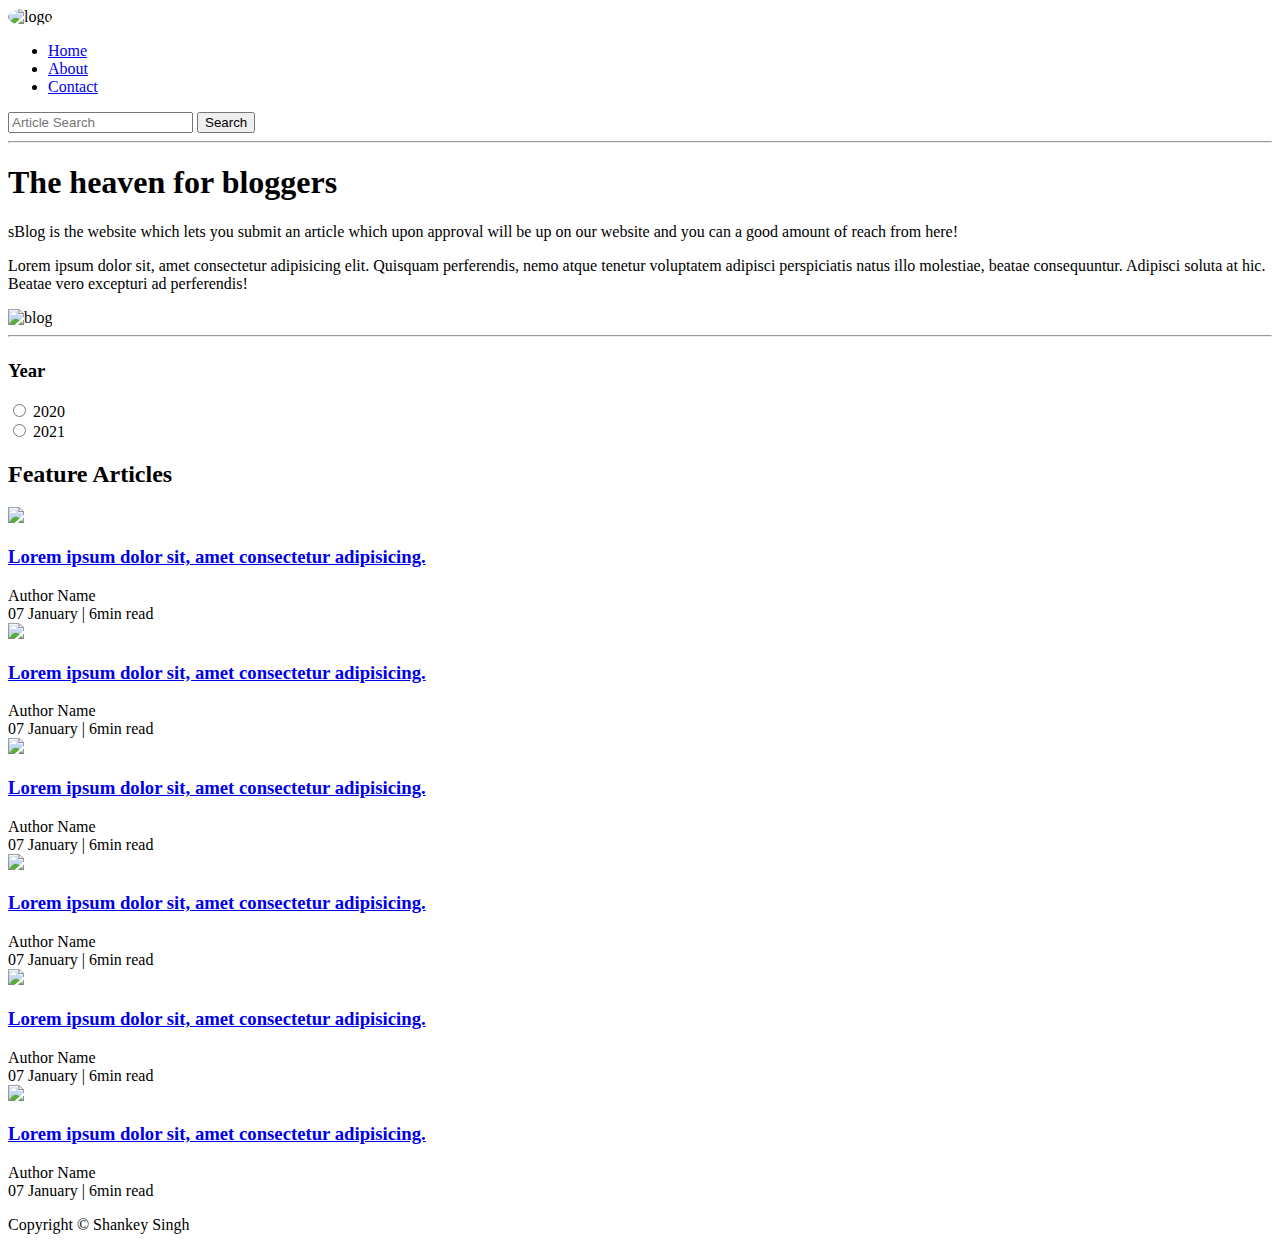
==== index.html @ 7a2e2099 "Add files via upload" ====
<!DOCTYPE html>
<html lang="en">

<head>
    <meta charset="UTF-8">
    <meta name="viewport" content="width=device-width, initial-scale=1.0">
    <link rel="stylesheet" href="css/style.css">
    <link rel="stylesheet" href="css/util.css">
    <link rel="stylesheet" href="css/mobile.css">
    <title>Blog App</title>
</head>

<body>
    <div class="navigation max-width-1 m-auto">
        <div class="nav-left">
            <span><img src="img/logo.png" width="94px" height="80px" alt="logo" style="border-radius: 50%;"></span>
            <!-- <span>sBlog</span> -->
            <ul>
                <li><a href="/Blog Application/index.html">Home</a></li>
                <li><a href="#">About</a></li>
                <li><a href="/Blog Application/conatct.html">Contact</a></li>
            </ul>
        </div>
        <div class="nav-right">
            <form action="./search.html" method="get">
                <input class="form-input" type="text" name="query" placeholder="Article Search">
                <button class="btn">Search</button>
            </form>
        </div>
    </div>
    <div class="max-width-1 m-auto">
        <hr>
    </div>
    <div class="content max-width-1 m-auto my-2">
        <div class="content-left">
            <h1>The heaven for bloggers</h1>
            <p>sBlog is the website which lets you submit an article which upon approval will be up on our website and
                you can a good amount of reach from here!</p>
            <p>Lorem ipsum dolor sit, amet consectetur adipisicing elit. Quisquam perferendis, nemo atque tenetur
                voluptatem adipisci perspiciatis natus illo molestiae, beatae consequuntur. Adipisci soluta at hic.
                Beatae vero excepturi ad perferendis!</p>
        </div>
        <div class="content-right">
            <img src="img/home.jpg" alt="blog">
        </div>
    </div>
    <div class="max-width-1 m-auto">
        <hr style="margin-bottom: 23px;">
    </div>
    <div class="home-articles max-width-1 m-auto">
        <div class="year-box">
            <h3>Year</h3>
            <div>
                <input type="radio" name="" id=""> 2020
            </div>
            <div>
                <input type="radio" name="" id=""> 2021
            </div>
            
        </div>
        <h2 class="font1 max-width-1 m-auto">Feature Articles</h2>
        <div class="home-article max-width-1 m-auto">
            <div class="home-article-img">
                <img src="img/img1.jpg">
            </div>
            <div class="home-article-content font1">
                <a href="/Blog Application/blogpost.html">
                    <h3>Lorem ipsum dolor sit, amet consectetur adipisicing.</h3>
                </a>
                <div>Author Name</div>
                <span>07 January | 6min read</span>
            </div>
        </div>
        <div class="home-article max-width-1 m-auto">
            <div class="home-article-img">
                <img src="img/img2.jpg">
            </div>
            <div class="home-article-content font1">
                <a href="/Blog Application/blogpost.html">
                    <h3>Lorem ipsum dolor sit, amet consectetur adipisicing.</h3>
                </a>
                <div>Author Name</div>
                <span>07 January | 6min read</span>
            </div>
        </div>
        <div class="home-article max-width-1 m-auto">
            <div class="home-article-img">
                <img src="img/img3.jpg">
            </div>
            <div class="home-article-content font1">
                <a href="/Blog Application/blogpost.html">
                    <h3>Lorem ipsum dolor sit, amet consectetur adipisicing.</h3>
                </a>
                <div>Author Name</div>
                <span>07 January | 6min read</span>
            </div>
        </div>
        <div class="home-article max-width-1 m-auto">
            <div class="home-article-img">
                <img src="img/img4.jpg">
            </div>
            <div class="home-article-content font1">
                <a href="/Blog Application/blogpost.html">
                    <h3>Lorem ipsum dolor sit, amet consectetur adipisicing.</h3>
                </a>
                <div>Author Name</div>
                <span>07 January | 6min read</span>
            </div>
        </div>
        <div class="home-article max-width-1 m-auto">
            <div class="home-article-img">
                <img src="img/img5.jpg">
            </div>
            <div class="home-article-content font1">
                <a href="/Blog Application/blogpost.html">
                    <h3>Lorem ipsum dolor sit, amet consectetur adipisicing.</h3>
                </a>
                <div>Author Name</div>
                <span>07 January | 6min read</span>
            </div>
        </div>
        <div class="home-article max-width-1 m-auto">
            <div class="home-article-img">
                <img src="img/img6.jpg">
            </div>
            <div class="home-article-content font1">
                <a href="/Blog Application/blogpost.html">
                    <h3>Lorem ipsum dolor sit, amet consectetur adipisicing.</h3>
                </a>
                <div>Author Name</div>
                <span>07 January | 6min read</span>
            </div>
        </div>
    </div>
    <div class="footer">
        <p>Copyright &copy; Shankey Singh</p>
    </div>

</body>

</html>
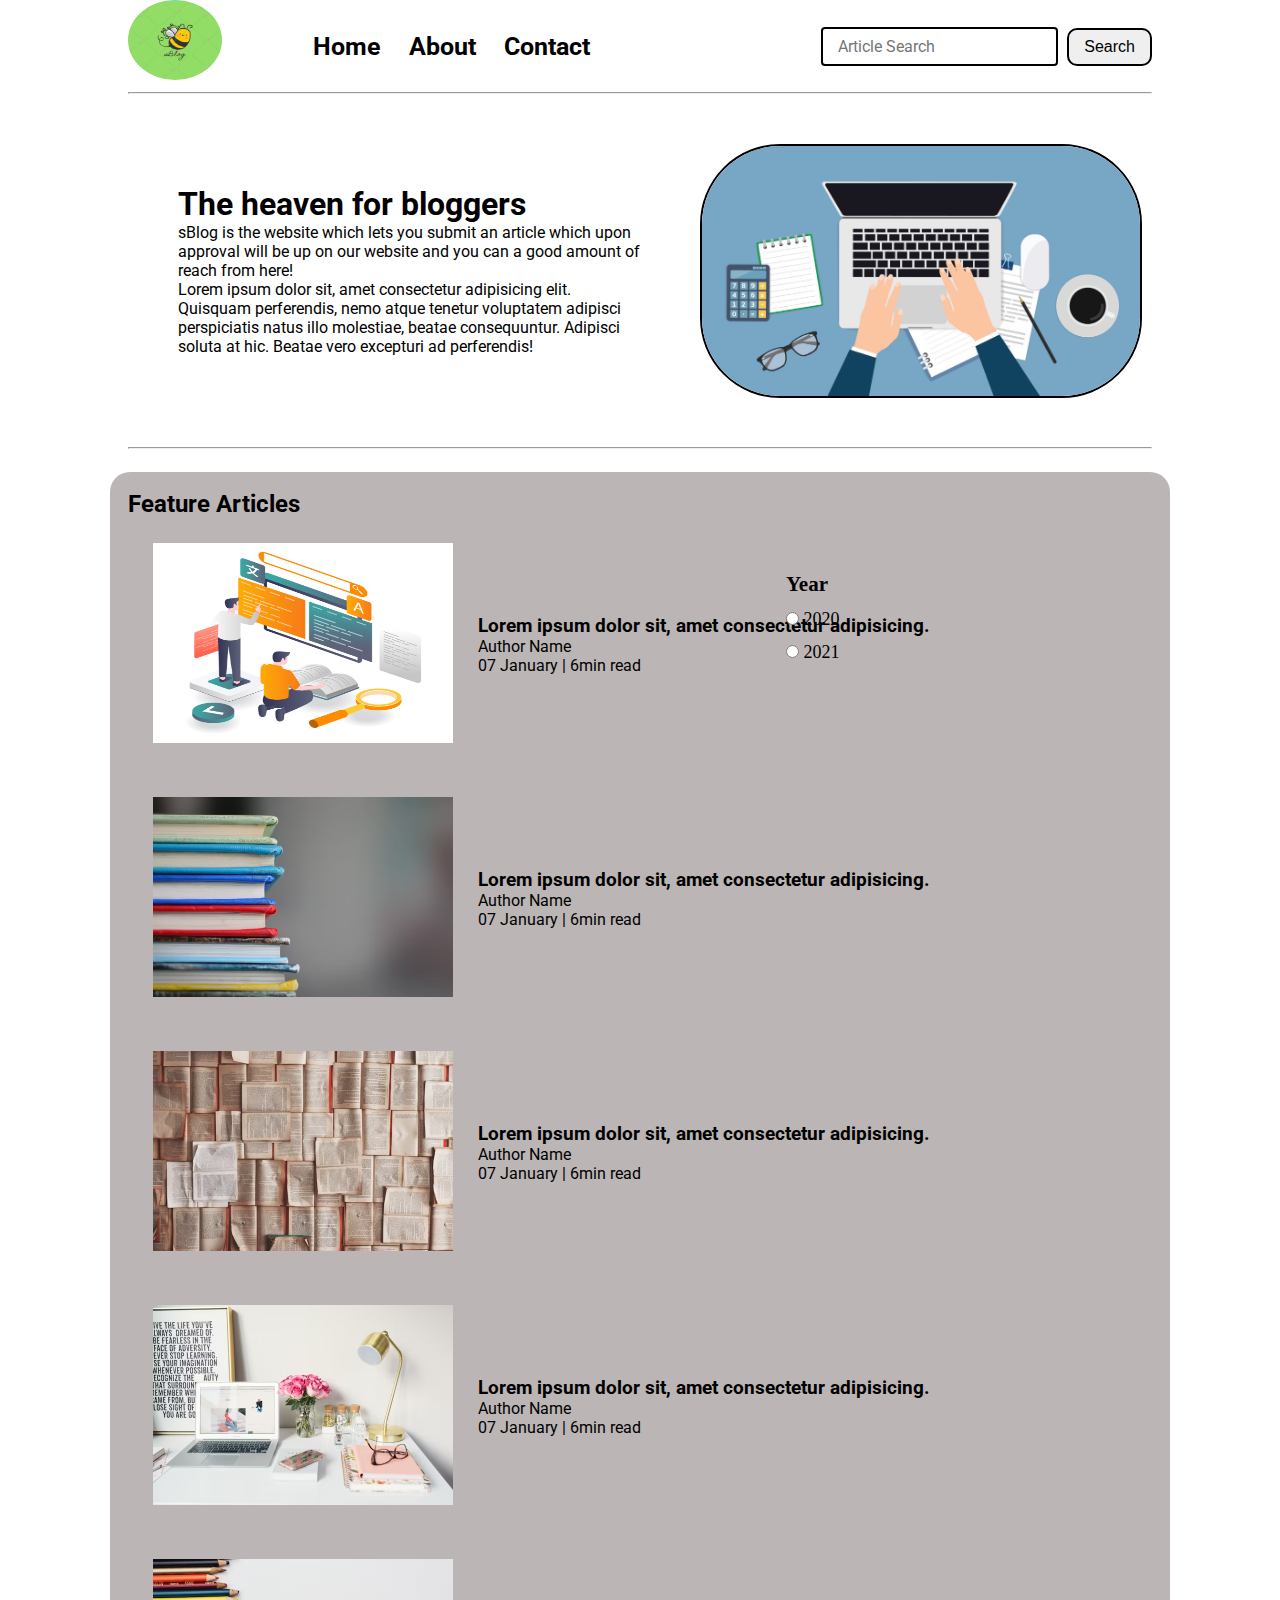
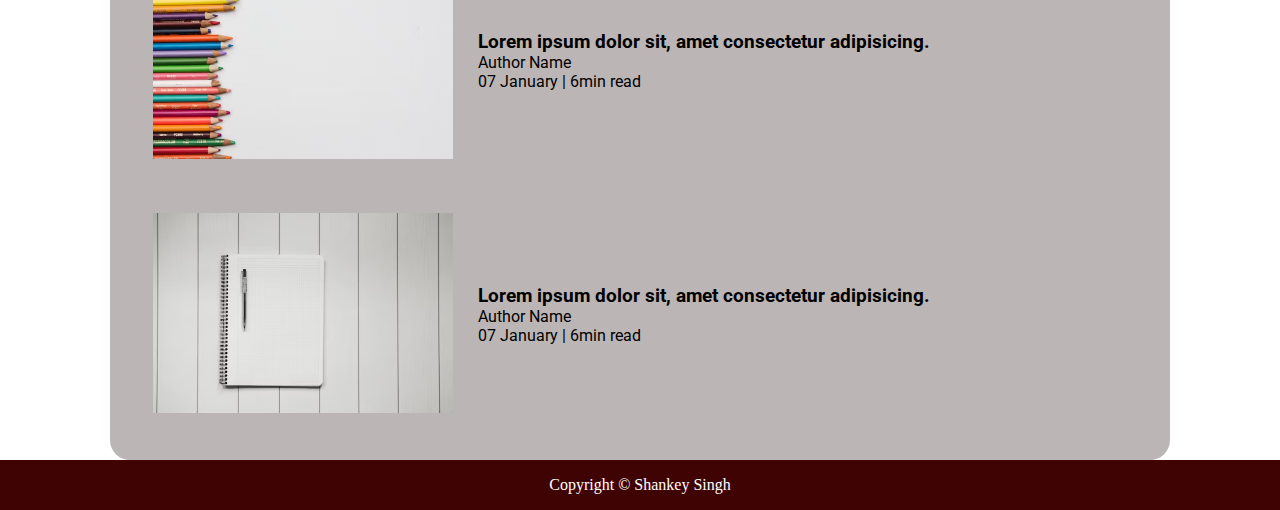
==== commit 1c9db9cd: "Update index.html" ====
--- a/index.html
+++ b/index.html
@@ -4,21 +4,21 @@
 <head>
     <meta charset="UTF-8">
     <meta name="viewport" content="width=device-width, initial-scale=1.0">
-    <link rel="stylesheet" href="css/style.css">
-    <link rel="stylesheet" href="css/util.css">
-    <link rel="stylesheet" href="css/mobile.css">
+    <link rel="stylesheet" href="style.css">
+    <link rel="stylesheet" href="util.css">
+    <link rel="stylesheet" href="mobile.css">
     <title>Blog App</title>
 </head>
 
 <body>
     <div class="navigation max-width-1 m-auto">
         <div class="nav-left">
-            <span><img src="img/logo.png" width="94px" height="80px" alt="logo" style="border-radius: 50%;"></span>
+            <span><img src="logo.png" width="94px" height="80px" alt="logo" style="border-radius: 50%;"></span>
             <!-- <span>sBlog</span> -->
             <ul>
-                <li><a href="/Blog Application/index.html">Home</a></li>
+                <li><a href="/index.html">Home</a></li>
                 <li><a href="#">About</a></li>
-                <li><a href="/Blog Application/conatct.html">Contact</a></li>
+                <li><a href="/conatct.html">Contact</a></li>
             </ul>
         </div>
         <div class="nav-right">
@@ -41,7 +41,7 @@
                 Beatae vero excepturi ad perferendis!</p>
         </div>
         <div class="content-right">
-            <img src="img/home.jpg" alt="blog">
+            <img src="home.jpg" alt="blog">
         </div>
     </div>
     <div class="max-width-1 m-auto">
@@ -61,7 +61,7 @@
         <h2 class="font1 max-width-1 m-auto">Feature Articles</h2>
         <div class="home-article max-width-1 m-auto">
             <div class="home-article-img">
-                <img src="img/img1.jpg">
+                <img src="img1.jpg">
             </div>
             <div class="home-article-content font1">
                 <a href="/Blog Application/blogpost.html">
@@ -73,7 +73,7 @@
         </div>
         <div class="home-article max-width-1 m-auto">
             <div class="home-article-img">
-                <img src="img/img2.jpg">
+                <img src="img2.jpg">
             </div>
             <div class="home-article-content font1">
                 <a href="/Blog Application/blogpost.html">
@@ -85,7 +85,7 @@
         </div>
         <div class="home-article max-width-1 m-auto">
             <div class="home-article-img">
-                <img src="img/img3.jpg">
+                <img src="img3.jpg">
             </div>
             <div class="home-article-content font1">
                 <a href="/Blog Application/blogpost.html">
@@ -97,7 +97,7 @@
         </div>
         <div class="home-article max-width-1 m-auto">
             <div class="home-article-img">
-                <img src="img/img4.jpg">
+                <img src="img4.jpg">
             </div>
             <div class="home-article-content font1">
                 <a href="/Blog Application/blogpost.html">
@@ -109,7 +109,7 @@
         </div>
         <div class="home-article max-width-1 m-auto">
             <div class="home-article-img">
-                <img src="img/img5.jpg">
+                <img src="img5.jpg">
             </div>
             <div class="home-article-content font1">
                 <a href="/Blog Application/blogpost.html">
@@ -121,7 +121,7 @@
         </div>
         <div class="home-article max-width-1 m-auto">
             <div class="home-article-img">
-                <img src="img/img6.jpg">
+                <img src="img6.jpg">
             </div>
             <div class="home-article-content font1">
                 <a href="/Blog Application/blogpost.html">
@@ -138,4 +138,4 @@
 
 </body>
 
-</html>+</html>
--- a/style.css
+++ b/style.css
@@ -0,0 +1,144 @@
+* {
+    margin: 0;
+    padding: 0;
+}
+
+.navigation {
+    margin-top: 25px;
+    font-family: var(--font-1);
+    /* height: 74px; */
+    /* background-color: rgb(30, 29, 29); */
+    display: flex;
+    justify-content: space-between;
+    align-items: center;
+}
+
+.nav-left {
+    font-size: 50px;
+    display: flex;
+    font-weight: bolder;
+}
+
+.nav-left ul li {
+    list-style: none;
+    margin: 0 14px;
+
+}
+
+.nav-left ul li a {
+    text-decoration: none;
+    color: black;
+
+}
+
+
+.nav-left ul li a:hover {
+    color: var(--main-bg-color);
+    font-weight: bolder;
+}
+
+
+.nav-left ul {
+    display: flex;
+    align-items: center;
+    margin: 0 77px;
+    font-size: 25px;
+
+}
+
+
+.content {
+    padding: 9px;    
+    display: flex;
+    height: 100%;
+    margin-top: 32px;
+    position: relative;
+    
+
+}
+
+.content::after {
+    content: "";
+    background-image:url('../img/background1.jpg');
+    position: absolute;
+    width: 100%;
+    height: inherit;
+    opacity: 0.2;
+    border-radius: 20px;
+}
+
+.content-left {
+    font-family: var(--font-1);
+    width: 50%;
+    display: flex;
+    flex-direction: column;
+    justify-content: center;
+    padding: 50px;
+    z-index: 1;
+}
+
+.content-right {
+    width: 50%;
+    display: flex;
+    align-items: center;
+    justify-content: center;
+}
+
+.content-right img {
+    height: 250px;
+    border: 2px solid black;
+    border-radius: 80px;
+    z-index: 1;
+}
+
+.home-articles {
+    background-color: rgba(122, 108, 108, 0.5);
+    margin-top: 23px;
+    padding: 18px;
+    border-radius: 20px;
+    position: relative;
+}
+
+.year-box {
+    position: absolute;
+    width: 234px;
+    height: 255px;
+    /* background-color: red; */
+    right: 150px;
+    top: 100px;
+    font-size: 18px;
+} 
+
+.year-box div {
+    margin: 12px 0px;
+}
+
+.home-article {
+    display: flex;
+
+    padding: 25px;
+}
+
+.home-article img {
+    width: 300px;
+    height: 200px;
+}
+
+
+.home-article-content {
+    align-self: center;
+    padding: 0 25px;
+}
+
+.home-article-content a {
+    text-decoration: none;
+    color: black;
+}
+.footer {
+    height: 50px;
+    background-color: #400303;
+    display: flex;
+    align-items: center;
+    justify-content: center;
+    color: #fff;
+}--- a/util.css
+++ b/util.css
@@ -0,0 +1,69 @@
+
+@import url('https://fonts.googleapis.com/css2?family=Roboto:ital,wght@0,100;0,300;0,400;0,500;0,700;0,900;1,100;1,300;1,400;1,500;1,700;1,900&display=swap');
+
+
+:root {
+    --font-1: "Roboto", sans-serif;  
+    --main-bg-color: rgb(137, 148, 232);
+}
+
+.font1 {
+    font-family: var(--font-1);
+}
+.max-width-1 {
+    max-width: 80vw;
+}
+
+.max-width-2 {
+    max-width: 60vw;
+}
+
+.m-auto {
+    margin: auto;
+}
+
+.my-2 {
+    margin-top: 32px;
+    margin-bottom: 32px;
+}
+
+.mx-1 {
+    margin-left: 23px;
+    margin-right: 23px;
+}
+
+.btn {
+    padding: 8px 15px;
+    border: 2px solid black;
+    border-radius: 10px;
+    font-size: 16px;
+    cursor: pointer;
+    transition: all 0.3s ease-in-out;
+} 
+
+.btn:hover {
+    background-color: var(--main-bg-color);
+    color: #fff;
+}
+
+.form-input {
+    padding: 8px 15px;
+    font-size: 16px;
+    border: 2px solid black;
+    border-radius: 4px;
+    margin: 0 5px;
+    font-family: var(--font-1);
+}
+
+.form-box input, textarea  {
+    width: 45vw;
+    padding: 10px 6px;
+    margin: 7px 0;
+    font-size: 18px;
+    font-family: var(--font-1);
+    border: 4px solid rgb(197, 148, 33);
+    border-radius: 10px;
+}
+
+
+
--- a/mobile.css
+++ b/mobile.css
@@ -0,0 +1,38 @@
+@media screen and (max-width: 1090px) {
+    .navigation{
+        flex-direction: column;
+        margin-bottom: 23px;
+    }
+    .nav-left{
+        display: flex;
+        flex-direction: column;
+        text-align: center;
+    }
+    .content-right{
+        display: none;
+    }
+    .home-article{
+        display: flex;
+        flex-direction: column;
+    }
+    .home-article-img{
+        text-align: center;
+    }
+    .year-box{
+        top: 0;
+        font-size: 11px;
+        display: flex;
+    }
+    .year-box div{
+        margin: 0;
+        padding: 0;
+    }
+    .home-article img {
+        width: 70vw;
+    }
+    .form-input {
+        width: 50%;
+    }
+
+
+}